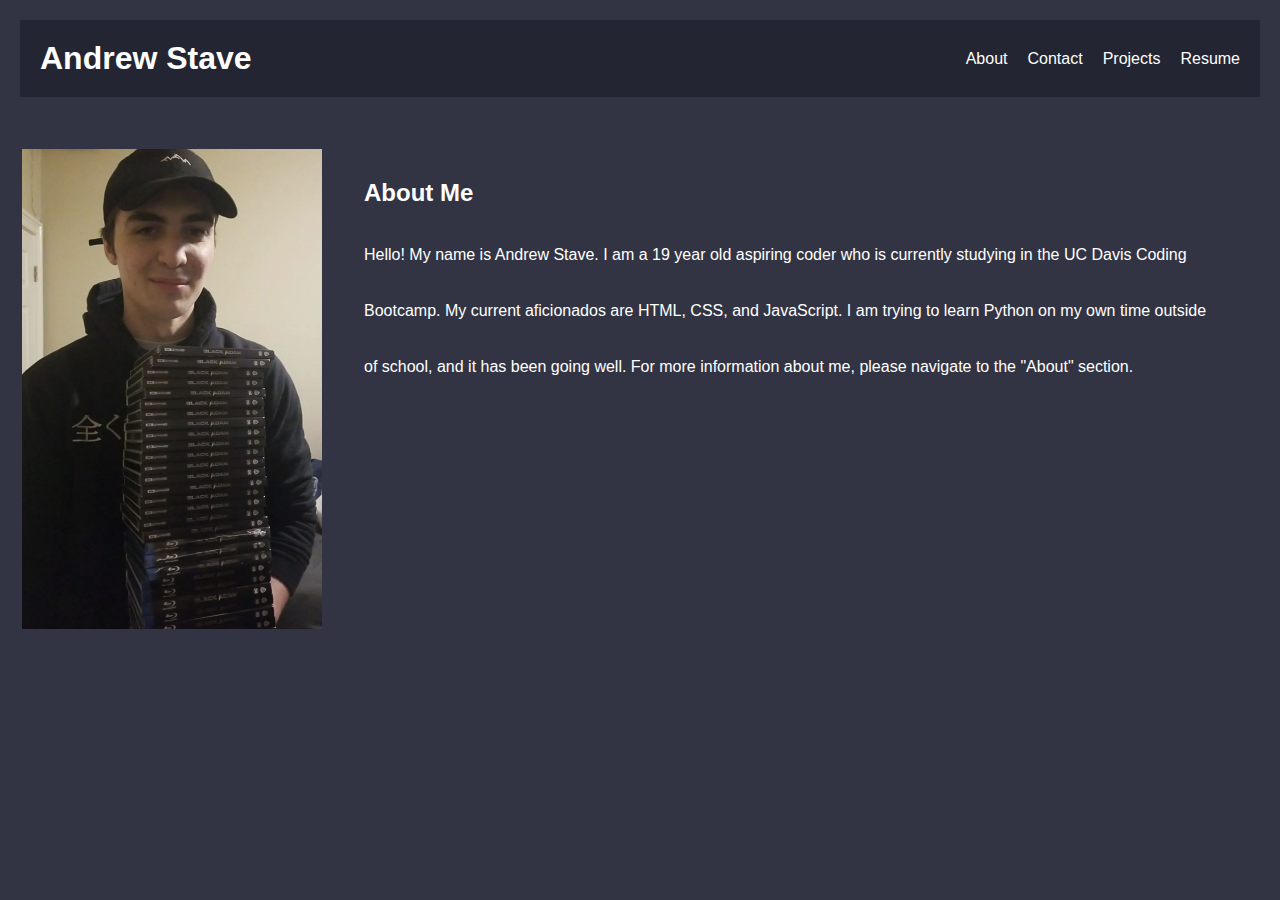
==== index.html @ c48bb348 "almost done" ====
<!DOCTYPE html>
<html lang="en-us">

<head>
    <meta charset="UTF-8" />
    <meta name="viewport" content="width=device-width, initial-scale=1.0">
    <link rel="stylesheet" href="/assets/style.css">
    <title>Andrew's Portfolio</title>
</head>
<body>
    <header>
        <nav>
            <h1>Andrew Stave</h1>
            <ul>
                <li><a href="./about.html">About</a></li>
                <li><a href="./contact.html">Contact</a></li>
                <li><a href="./projects.html">Projects</a></li>
                <li><a href="./resume.html">Resume</a></li>
            </ul>
        </nav>
    </header>
    <div class="header">
        <table>
            <tr>
                <td style="vertical-align: top;">
                    <img src="thestave.jpg.png" alt="Portrait Photo" width="300" height="480" style="margin-top: 50px">
                </td>
                <td style="vertical-align: top;">
                    <section id="about">
                        <div class="container">
                            <h2>About Me</h2>
                            <div class="double-spaced">
                            <p>Hello! My name is Andrew Stave. I am a 19 year old aspiring coder who is currently studying in the UC Davis Coding 
                                Bootcamp. My current aficionados are HTML, CSS, and JavaScript. I am trying to learn Python on my own
                                time outside of school, and it has been going well. For more information about me, please navigate to the "About"
                                section.
                            </div>
                            </p>
                        </div>
                    </section>
                </td>
            </tr>
        </table>

    </div>
</body>
</html>
---- assets/style.css ----
* {
    margin: 0;
    padding: 0;
    box-sizing: border-box;
  }

  .double-spaced {
    line-height: 3.5;
  }

  body {
    font-family: Arial, sans-serif;
    margin: 0;
    padding: 20px;
    color: white;
    background-color: #323444; 
  }
  
  .container {
    max-width: 960px;
    margin: 0 auto;
    padding: 40px;
  }
  
  header {
    background-color: #232533;
    color: #fff;
    padding: 20px;
  }
  
  nav {
    display: flex;
    align-items: center;
    justify-content: space-between;
  }

  nav ul {
    display: flex;
    list-style: none;
  }
  
  nav ul li {
    margin-left: 20px;
  }
  
  nav ul li a {
    color: #fff;
    text-decoration: none;
  }
  
  section {
    padding: 40px 0;
  }
  
  h2 {
    font-size: 24px;
    margin-bottom: 20px;
  }

  
  footer {
    background-color: #333;
    color: #fff;
    text-align: center;
    padding: 20px;
  }
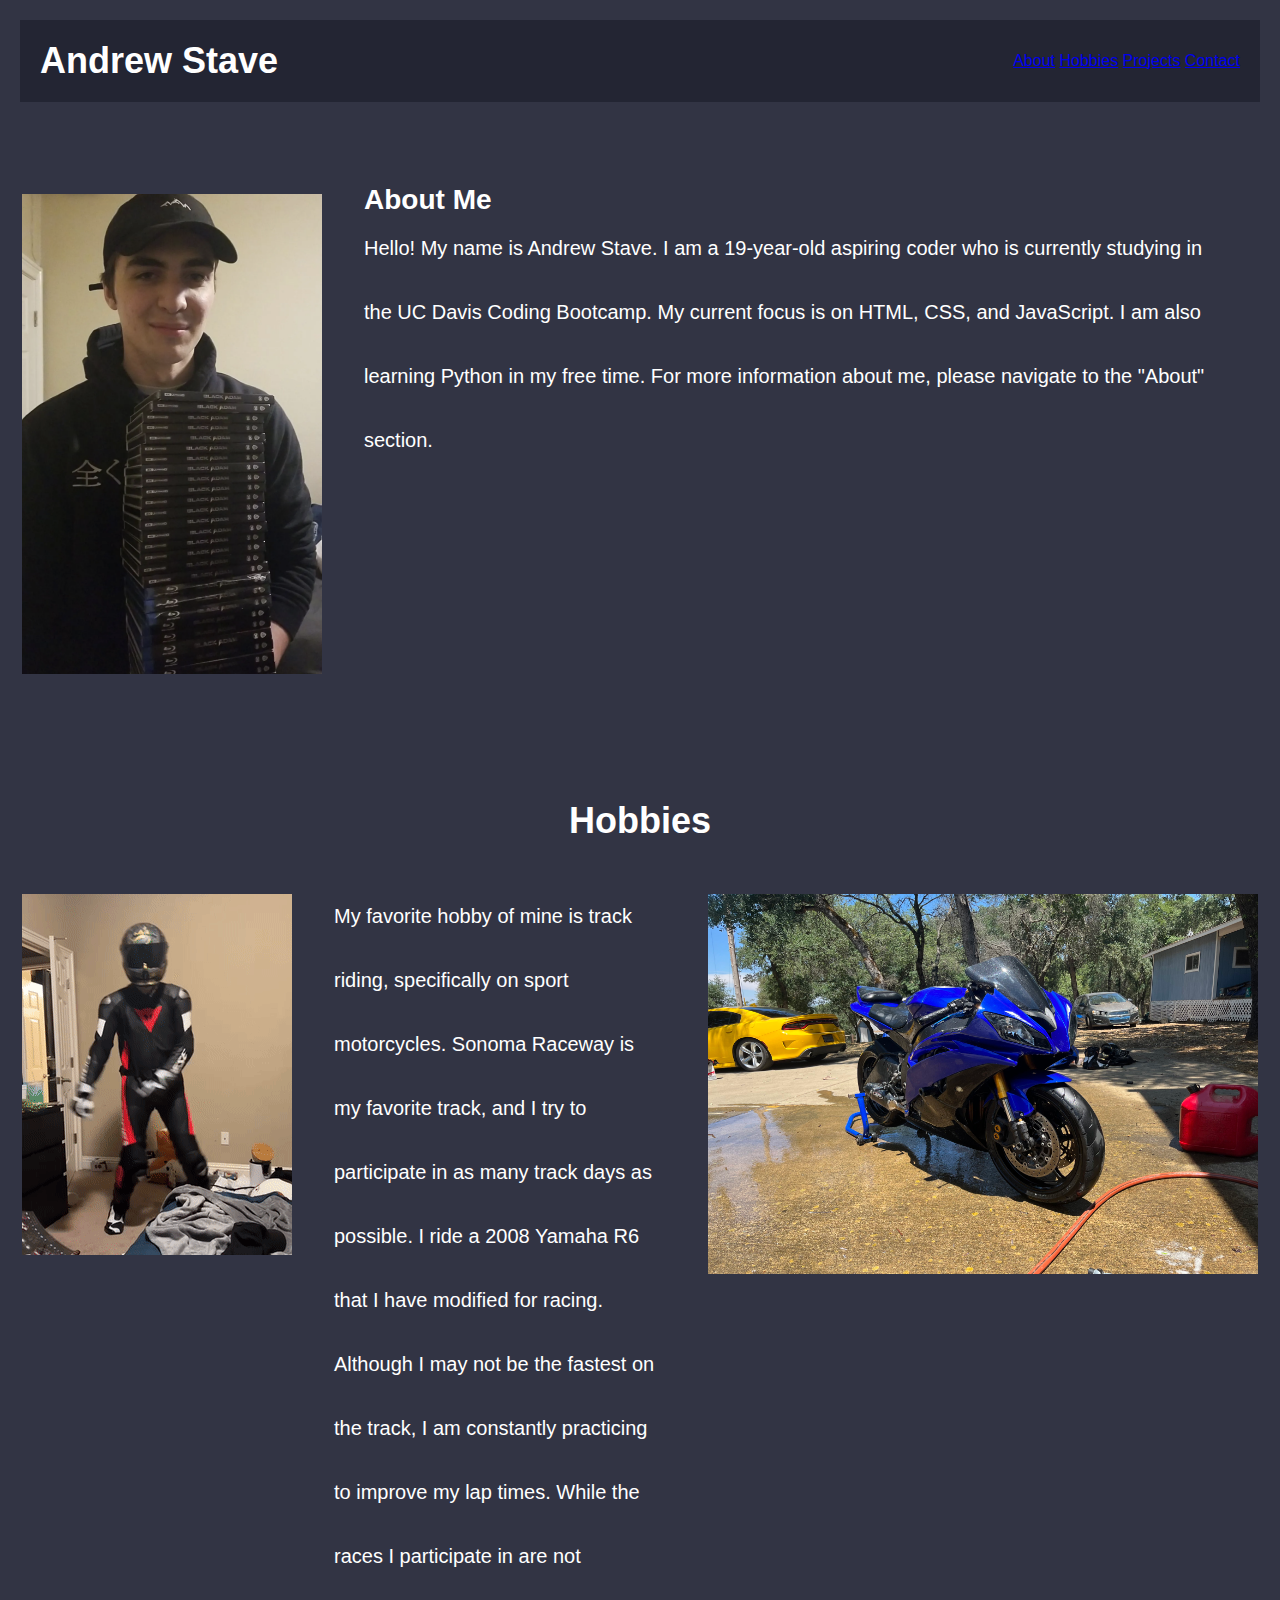
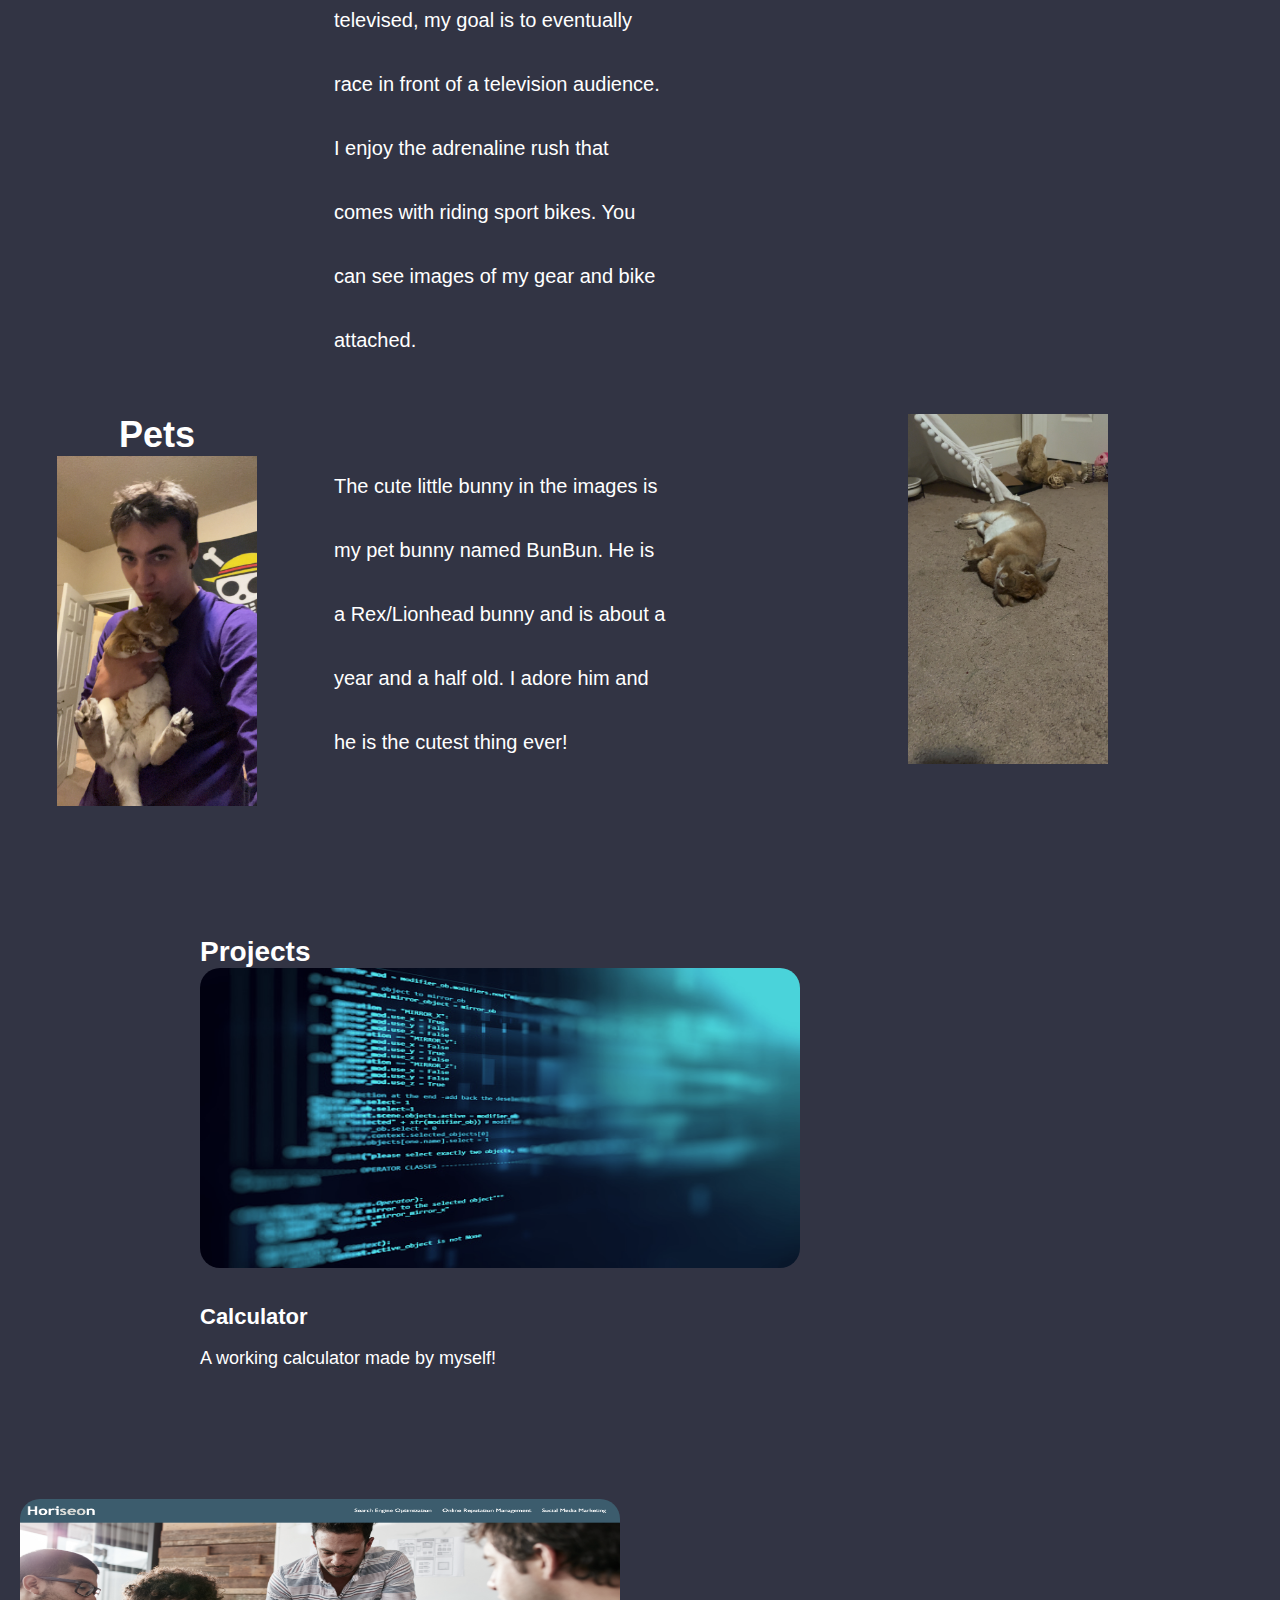
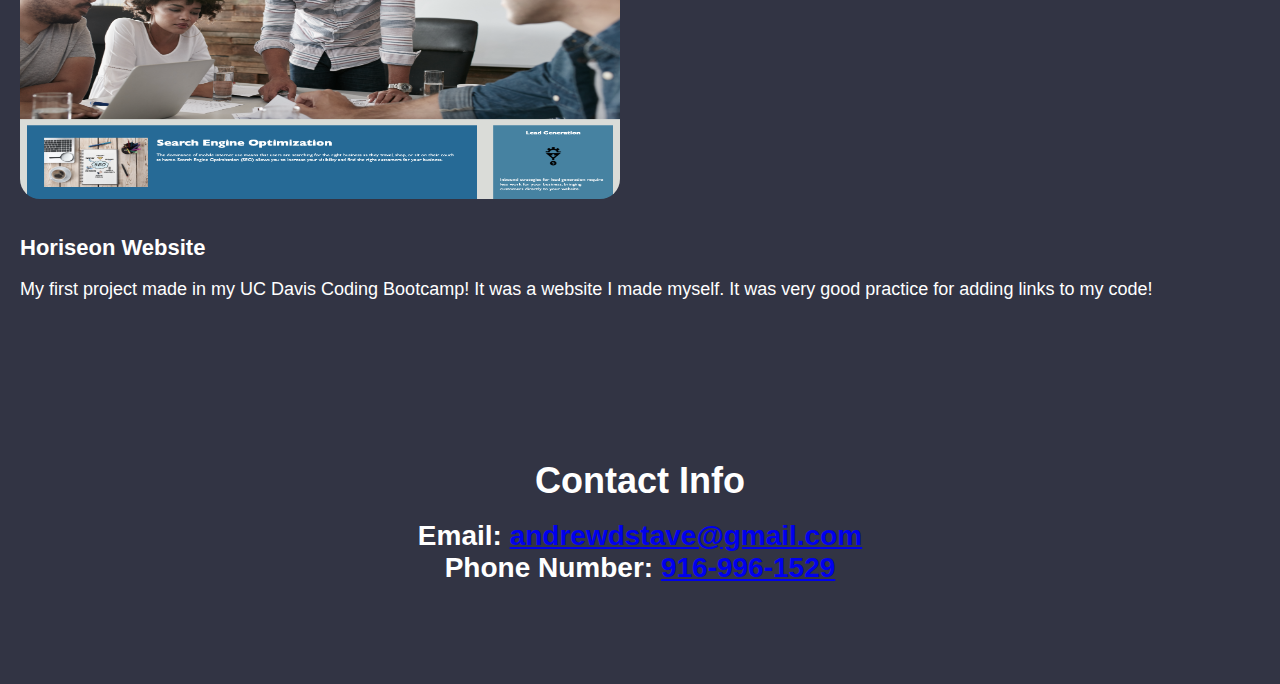
==== commit 4484d4f3: "final touches" ====
--- a/index.html
+++ b/index.html
@@ -7,41 +7,131 @@
     <link rel="stylesheet" href="/assets/style.css">
     <title>Andrew's Portfolio</title>
 </head>
+
 <body>
     <header>
         <nav>
             <h1>Andrew Stave</h1>
-            <ul>
-                <li><a href="./about.html">About</a></li>
-                <li><a href="./contact.html">Contact</a></li>
-                <li><a href="./projects.html">Projects</a></li>
-                <li><a href="./resume.html">Resume</a></li>
-            </ul>
+            <div class="nav-links">
+                <a href="#about">About</a>
+                <a href="#hobbies">Hobbies</a>
+                <a href="#projects">Projects</a>
+                <a href="#contact">Contact</a>
+            </div>
         </nav>
     </header>
-    <div class="header">
+
+    <section id="about">
+        <div class="header">
+            <table>
+                <tr>
+                    <td style="vertical-align: top;">
+                        <img src="thestave.jpg.png" alt="Portrait Photo" width="300" height="480" style="margin-top: 50px">
+                    </td>
+                    <td style="vertical-align: top;">
+                        <div class="container">
+                            <h2>About Me</h2>
+                            <div class="double-spaced">
+                                <p>
+                                    Hello! My name is Andrew Stave. I am a 19-year-old aspiring coder who is currently studying in the UC Davis Coding Bootcamp. My current 
+                                    focus is on HTML, CSS, and JavaScript. I am also learning Python in my free time. For more information about me, please navigate to the 
+                                    "About" section.
+                                </p>
+                            </div>
+                        </div>
+                    </td>
+                </tr>
+            </table>
+        </div>
+    </section>
+    <section id="hobbies">
+        <div style="text-align: center; margin-top: 40px;">
+            <h1>Hobbies</h1>
+        </div>
         <table>
             <tr>
                 <td style="vertical-align: top;">
-                    <img src="thestave.jpg.png" alt="Portrait Photo" width="300" height="480" style="margin-top: 50px">
+                    <img src="billybouncin.gif" style="margin-top: 50px">
                 </td>
                 <td style="vertical-align: top;">
-                    <section id="about">
-                        <div class="container">
-                            <h2>About Me</h2>
-                            <div class="double-spaced">
-                            <p>Hello! My name is Andrew Stave. I am a 19 year old aspiring coder who is currently studying in the UC Davis Coding 
-                                Bootcamp. My current aficionados are HTML, CSS, and JavaScript. I am trying to learn Python on my own
-                                time outside of school, and it has been going well. For more information about me, please navigate to the "About"
-                                section.
-                            </div>
+                    <div class="container">
+                        <div class="double-spaced">
+                            <p>
+                                My favorite hobby of mine is track riding, specifically on sport motorcycles. Sonoma Raceway is my favorite track, and I try to participate 
+                                in as many track days as possible. I ride a 2008 Yamaha R6 that I have modified for racing. Although I may not be the fastest on the track, 
+                                I am constantly practicing to improve my lap times. While the races I participate in are not televised, my goal is to eventually race in 
+                                front of a television audience. I enjoy the adrenaline rush that comes with riding sport bikes. You can see images of my gear and bike attached.
                             </p>
                         </div>
-                    </section>
+                    </div>
+                </td>
+                <td style="vertical-align: top;">
+                    <div style="text-align: right; margin-top: 50px;">
+                        <img src="IMG_1594.jpg" width="550" height="380">
+                    </div>
+                </td>
+            </tr>
+            <tr>
+                <td style="vertical-align: top; text-align: center;">
+                    <h1>Pets</h1>
+                    <img src="IMG_1691.JPG" width="200" height="350">
+                </td>
+                <td style="vertical-align: top;">
+                    <div class="container">
+                        <div class="double-spaced">
+                            <p>
+                                The cute little bunny in the images is my pet bunny named BunBun. He is a Rex/Lionhead bunny and is about a year and a half old. I adore him and 
+                                he is the cutest thing ever!
+                            </p>
+                        </div>
+                    </div>
+                </td>
+                <td style="vertical-align: top;">
+                    <div style="text-align: right; margin-right: 150px;">
+                        <img src="IMG_1710.JPG" width="200" height="350">
+                    </div>
                 </td>
             </tr>
         </table>
+    </section>
+    <section id="projects">
+        <div class="container">
+            <h2 style="font-size: 28px;">Projects</h2>
+            <div class="project">
+                <div class="movement">
+                <img src="project1.jpg" height="200" width="500">
+            </div>
+            </div>
+                <br><br>
+                <h3 style="font-size: 22px;">Calculator</h3>
+                <br>
+                <p style="font-size: 18px;">A working calculator made by myself!</p>
+                <br><br><br><br><br>
+            </div>
+            <div class="project">
+                <div class="movement">
+                <a href="https://andrewdstave.github.io/horiseon-website/">
+                <img src="project2.jpg" height="200" width="500">
+            </div>
+            </a>
+                <br><br>
+                <h3 style="font-size: 22px;">Horiseon Website</h3>
+                <br>
+                <p style="font-size: 18px;">My first project made in my UC Davis Coding Bootcamp! It was a website I made myself. It was very good practice for adding links to my code!</p>
+            </div>
+        </div>
+    </section>
+    
+    <section id="contact" style="text-align: center; margin-top: 40px;">
+        <div class="container contact-info">
+            <h1>Contact Info</h1>
+            <br>
+            <h2>Email: <a href="mailto:andrewdstave@gmail.com">andrewdstave@gmail.com</a></h2>
+            <h2>Phone Number: <a href="tel:916-996-1529">916-996-1529</a></h2>
+        </div>
+    </section>
+</section>
 
-    </div>
 </body>
-</html>+
+</html>
--- a/assets/style.css
+++ b/assets/style.css
@@ -5,7 +5,7 @@
   }
 
   .double-spaced {
-    line-height: 3.5;
+    line-height: 3.2;
   }
 
   body {
@@ -15,13 +15,53 @@
     color: white;
     background-color: #323444; 
   }
-  
+
+  html{
+    scroll-behavior: smooth;
+  }
+
+  h1 {
+      font-size: 36px;
+  }
+
+  h2 {
+    font-size: 28px;
+  }
+
+  p {
+    font-size: 20px;
+  }
+
+.contact-info {
+    font-size: 16px;
+}
   .container {
     max-width: 960px;
     margin: 0 auto;
     padding: 40px;
   }
   
+  .movement{
+    width:600px;
+    height:300px;
+    border-radius: 20px;
+    overflow: hidden;
+    cursor: pointer;
+    
+    }
+    
+    .movement img{
+    width: 100%;
+    height: 100%;
+    filter: grayscale(.4);
+    transition: .3s;
+    }
+    
+    .movement img:hover{
+    filter: grayscale(0);
+    transform: scale(1.3) rotate(7deg);
+    }
+
   header {
     background-color: #232533;
     color: #fff;
@@ -52,12 +92,6 @@
     padding: 40px 0;
   }
   
-  h2 {
-    font-size: 24px;
-    margin-bottom: 20px;
-  }
-
-  
   footer {
     background-color: #333;
     color: #fff;
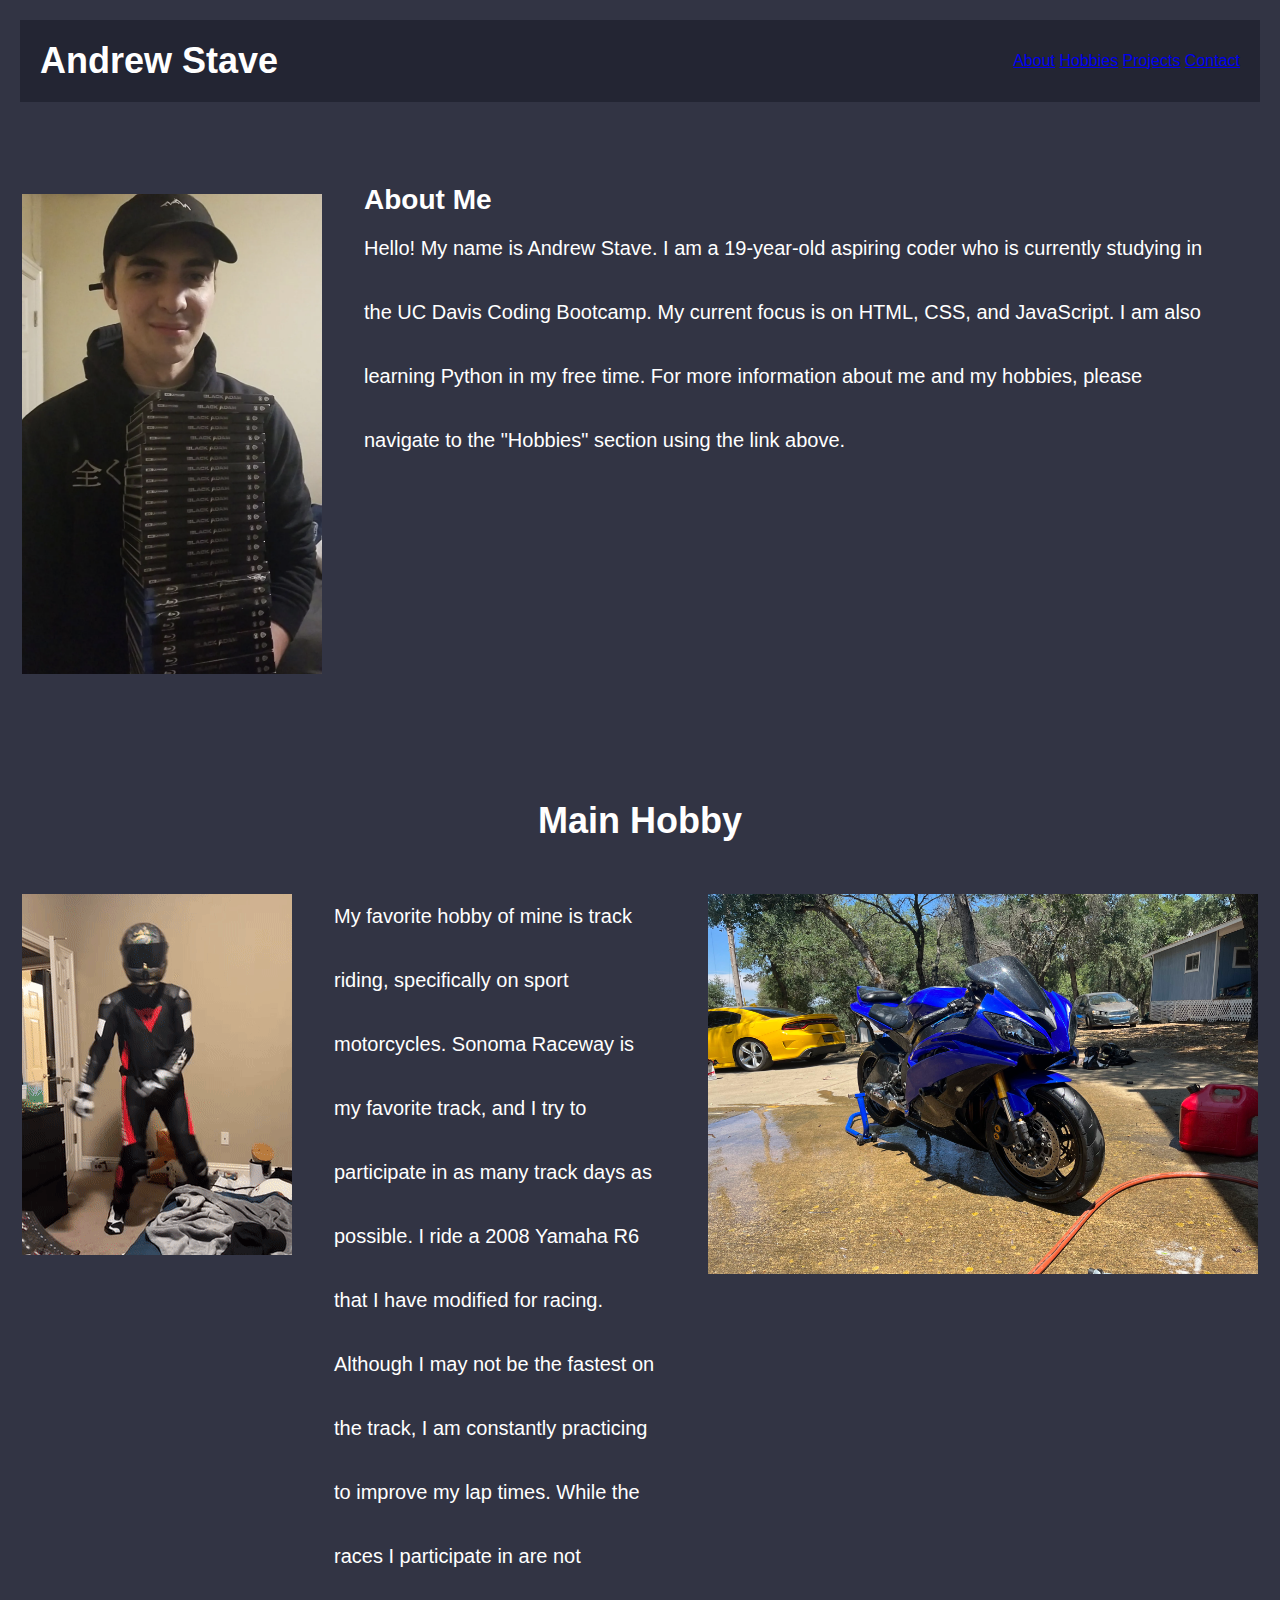
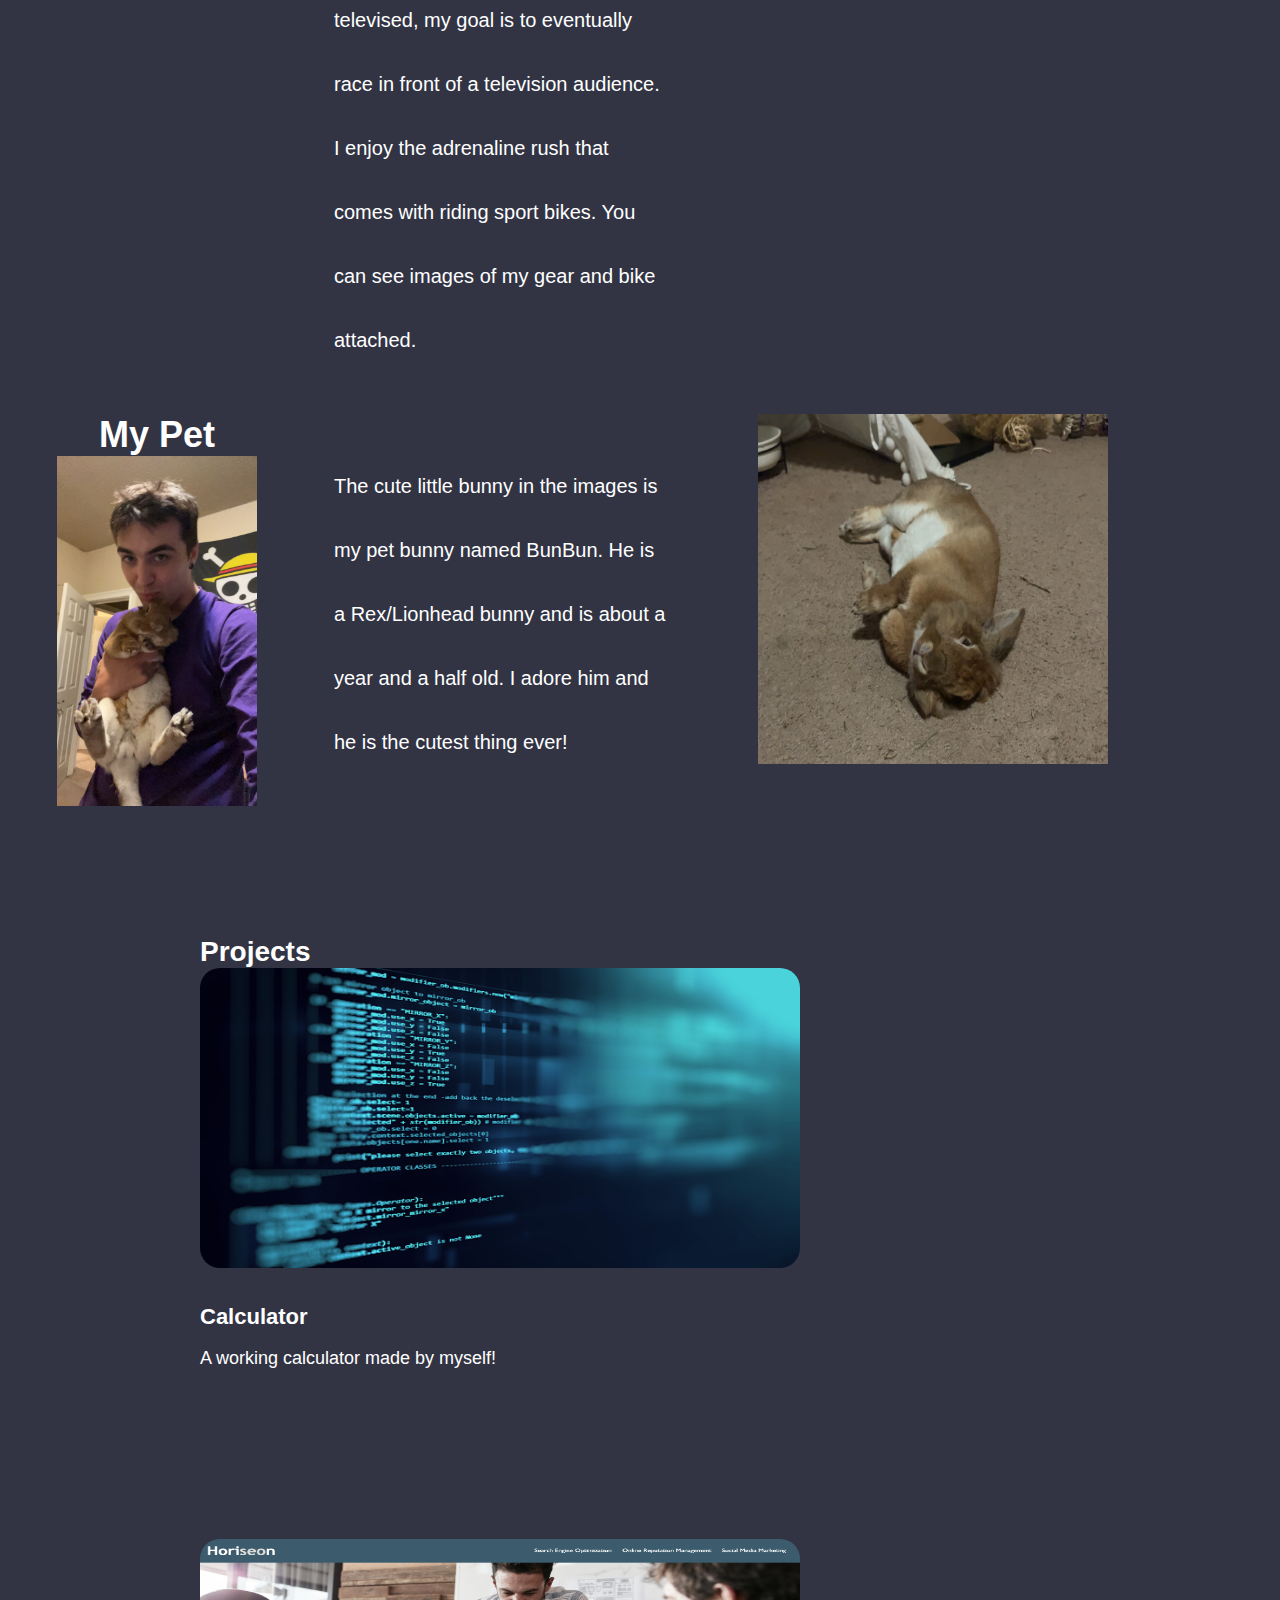
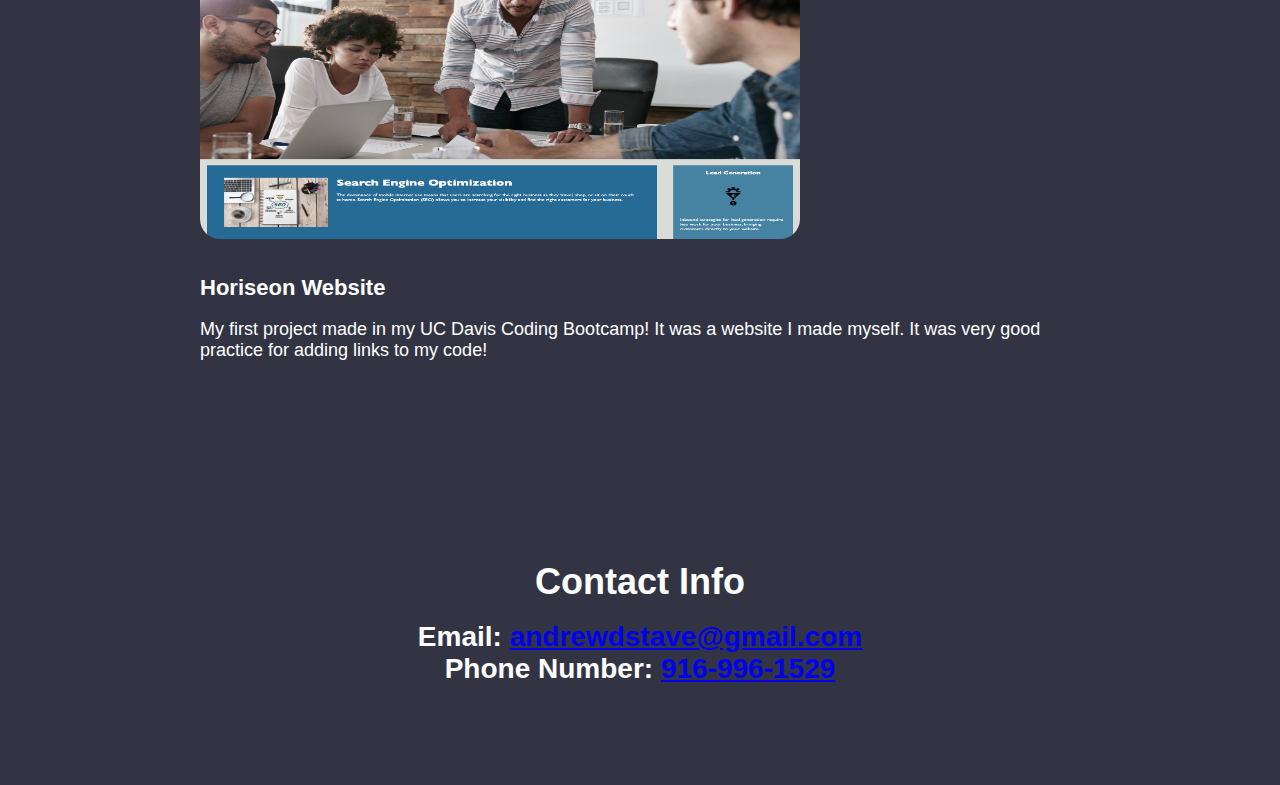
==== commit 276075eb: "everything finished" ====
--- a/index.html
+++ b/index.html
@@ -34,8 +34,8 @@
                             <div class="double-spaced">
                                 <p>
                                     Hello! My name is Andrew Stave. I am a 19-year-old aspiring coder who is currently studying in the UC Davis Coding Bootcamp. My current 
-                                    focus is on HTML, CSS, and JavaScript. I am also learning Python in my free time. For more information about me, please navigate to the 
-                                    "About" section.
+                                    focus is on HTML, CSS, and JavaScript. I am also learning Python in my free time. For more information about me and my hobbies, please 
+                                    navigate to the "Hobbies" section using the link above.
                                 </p>
                             </div>
                         </div>
@@ -46,7 +46,7 @@
     </section>
     <section id="hobbies">
         <div style="text-align: center; margin-top: 40px;">
-            <h1>Hobbies</h1>
+            <h1>Main Hobby</h1>
         </div>
         <table>
             <tr>
@@ -67,14 +67,14 @@
                 </td>
                 <td style="vertical-align: top;">
                     <div style="text-align: right; margin-top: 50px;">
-                        <img src="IMG_1594.jpg" width="550" height="380">
+                        <img src="08R6.jpg" width="550" height="380">
                     </div>
                 </td>
             </tr>
             <tr>
                 <td style="vertical-align: top; text-align: center;">
-                    <h1>Pets</h1>
-                    <img src="IMG_1691.JPG" width="200" height="350">
+                    <h1>My Pet</h1>
+                    <img src="holding-bun.JPG" width="200" height="350">
                 </td>
                 <td style="vertical-align: top;">
                     <div class="container">
@@ -88,7 +88,7 @@
                 </td>
                 <td style="vertical-align: top;">
                     <div style="text-align: right; margin-right: 150px;">
-                        <img src="IMG_1710.JPG" width="200" height="350">
+                        <img src="bun-laying-down.JPG" width="350" height="350">
                     </div>
                 </td>
             </tr>
@@ -109,16 +109,18 @@
                 <br><br><br><br><br>
             </div>
             <div class="project">
+                <div class="container">
                 <div class="movement">
                 <a href="https://andrewdstave.github.io/horiseon-website/">
                 <img src="project2.jpg" height="200" width="500">
-            </div>
+                </div>
             </a>
                 <br><br>
                 <h3 style="font-size: 22px;">Horiseon Website</h3>
                 <br>
                 <p style="font-size: 18px;">My first project made in my UC Davis Coding Bootcamp! It was a website I made myself. It was very good practice for adding links to my code!</p>
             </div>
+        </div>
         </div>
     </section>
     
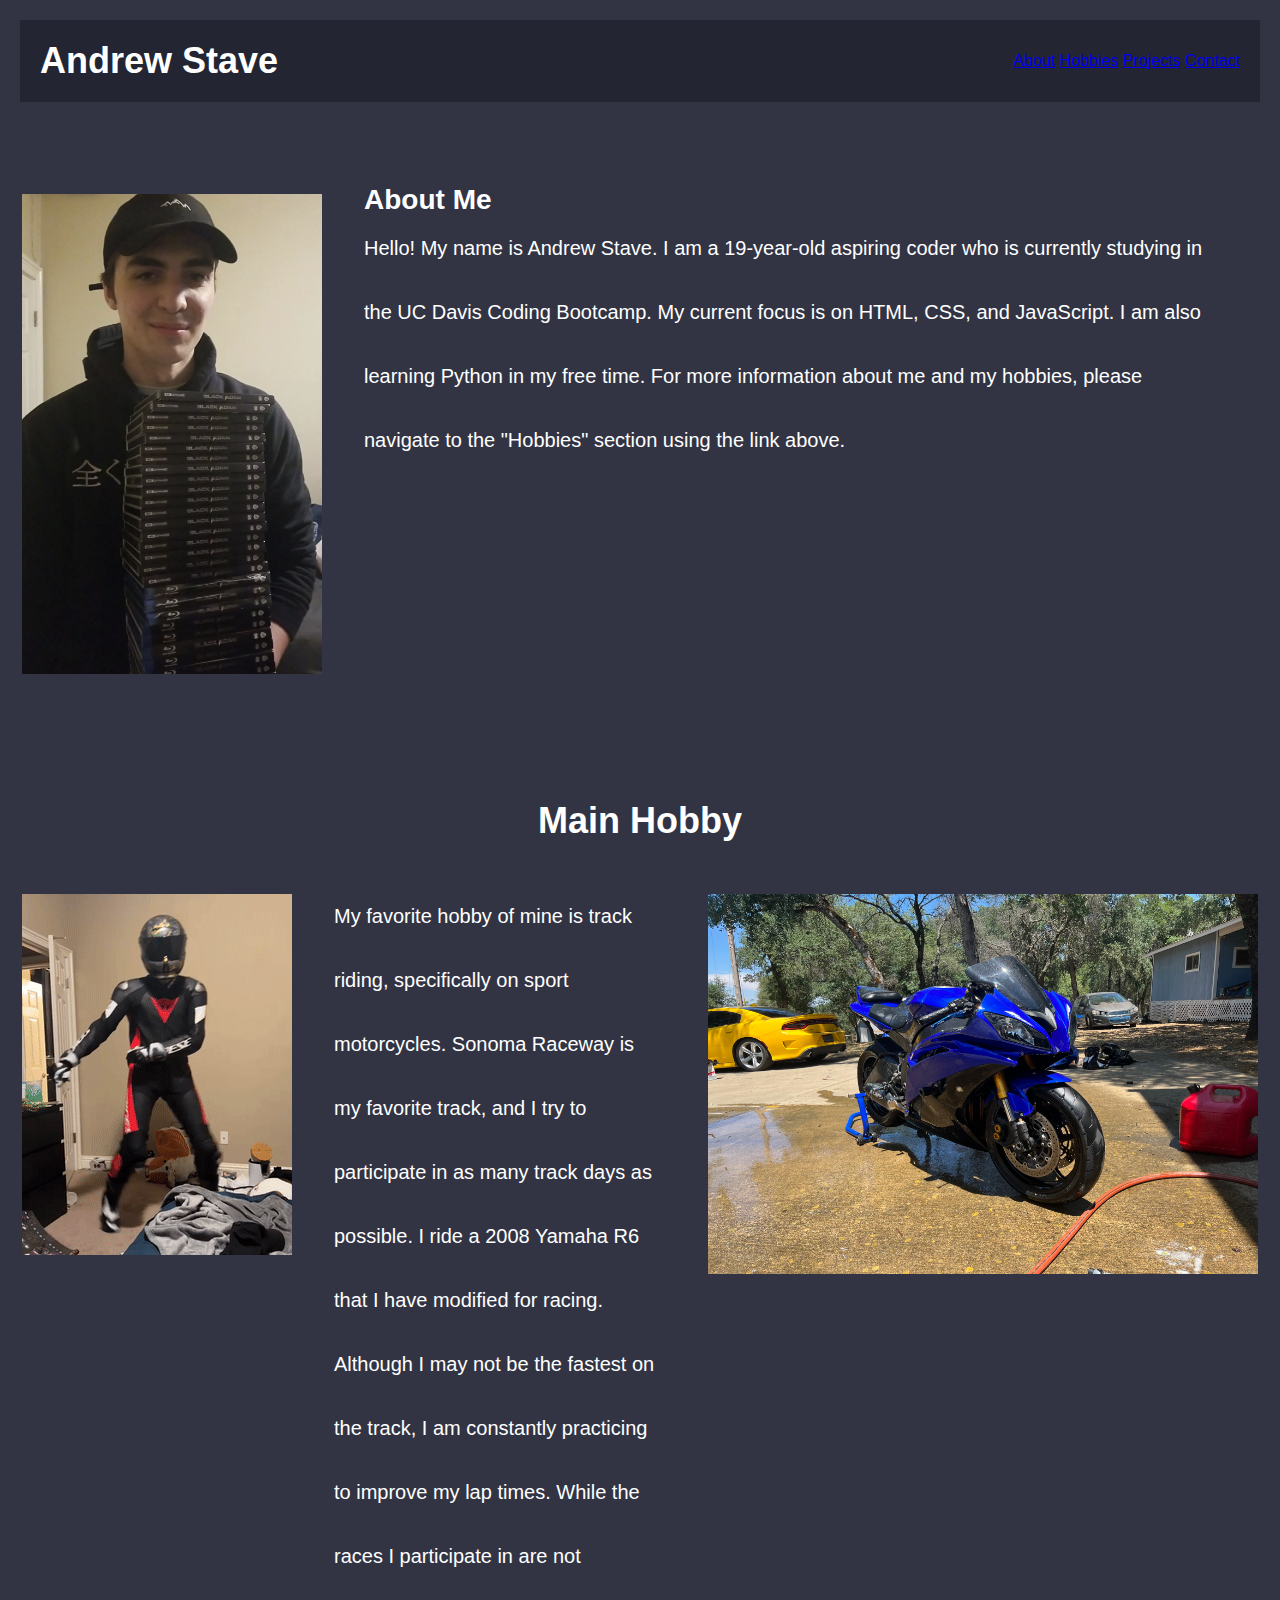
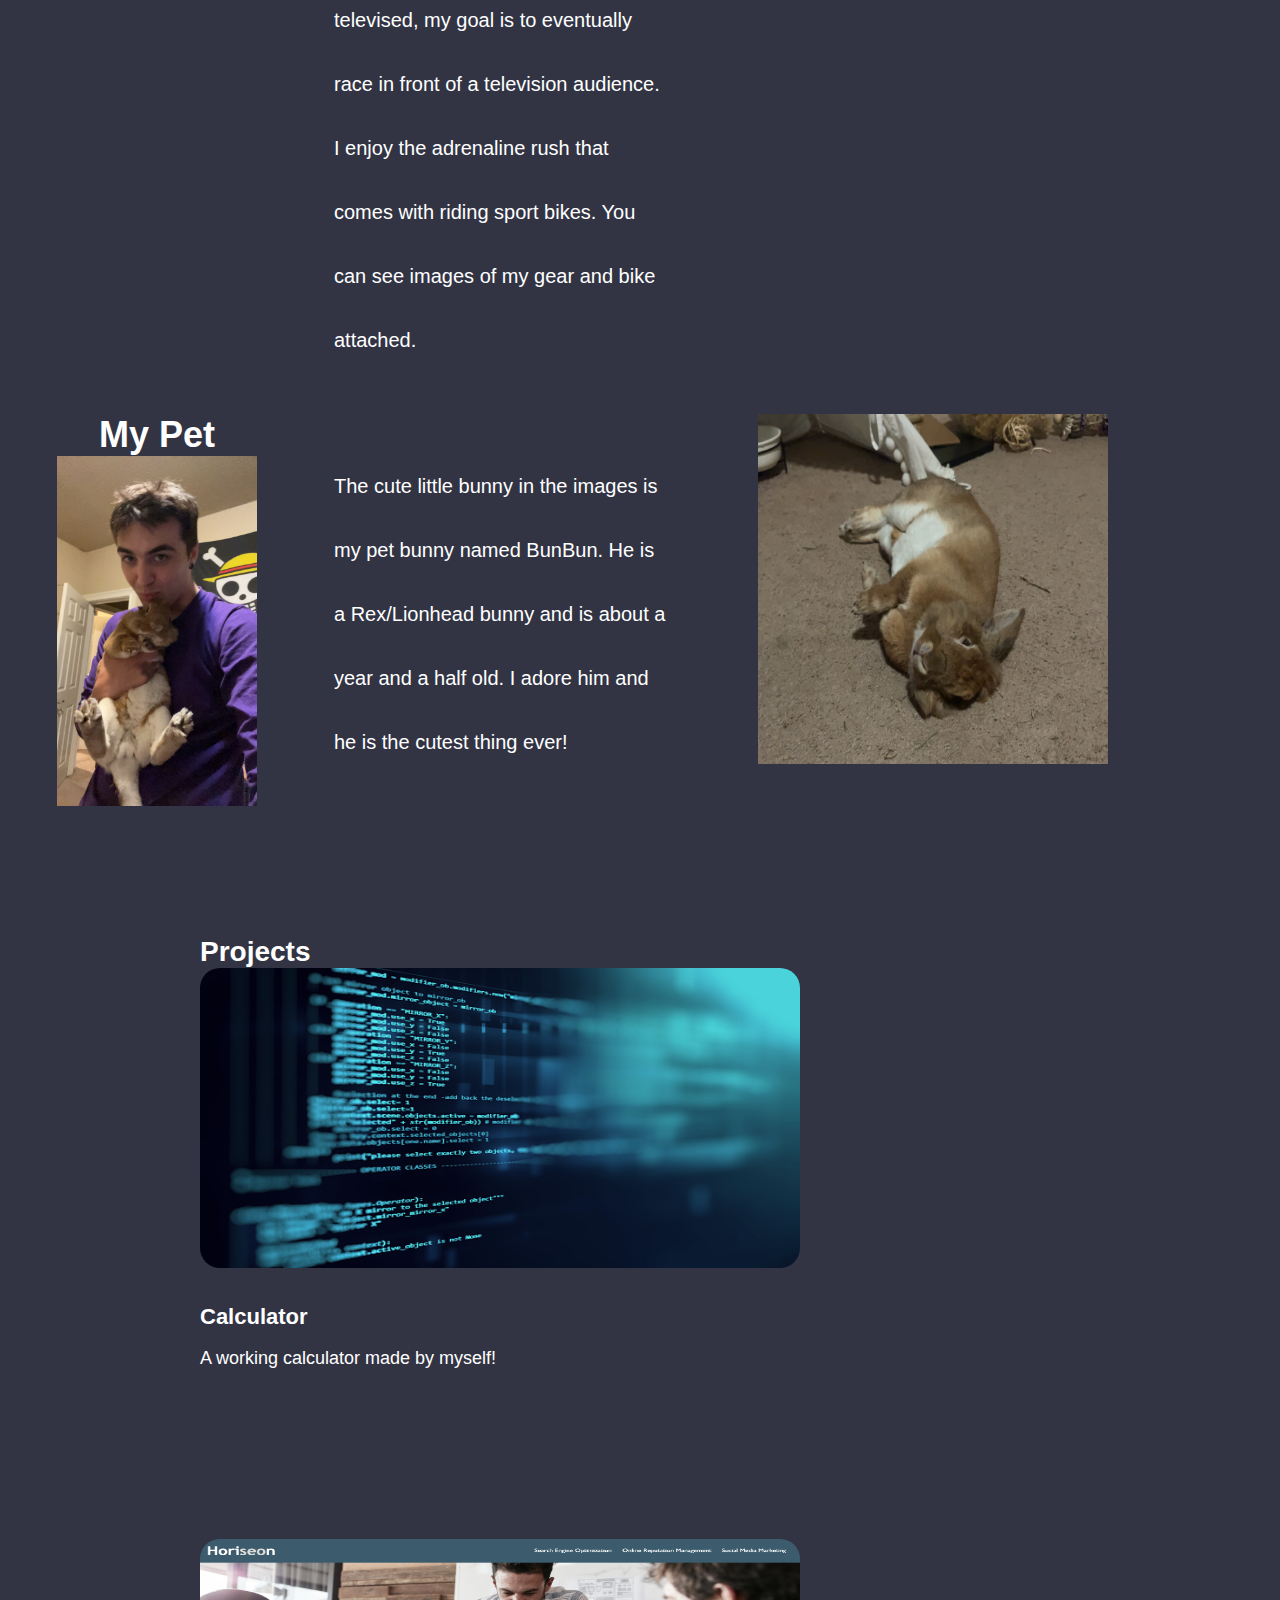
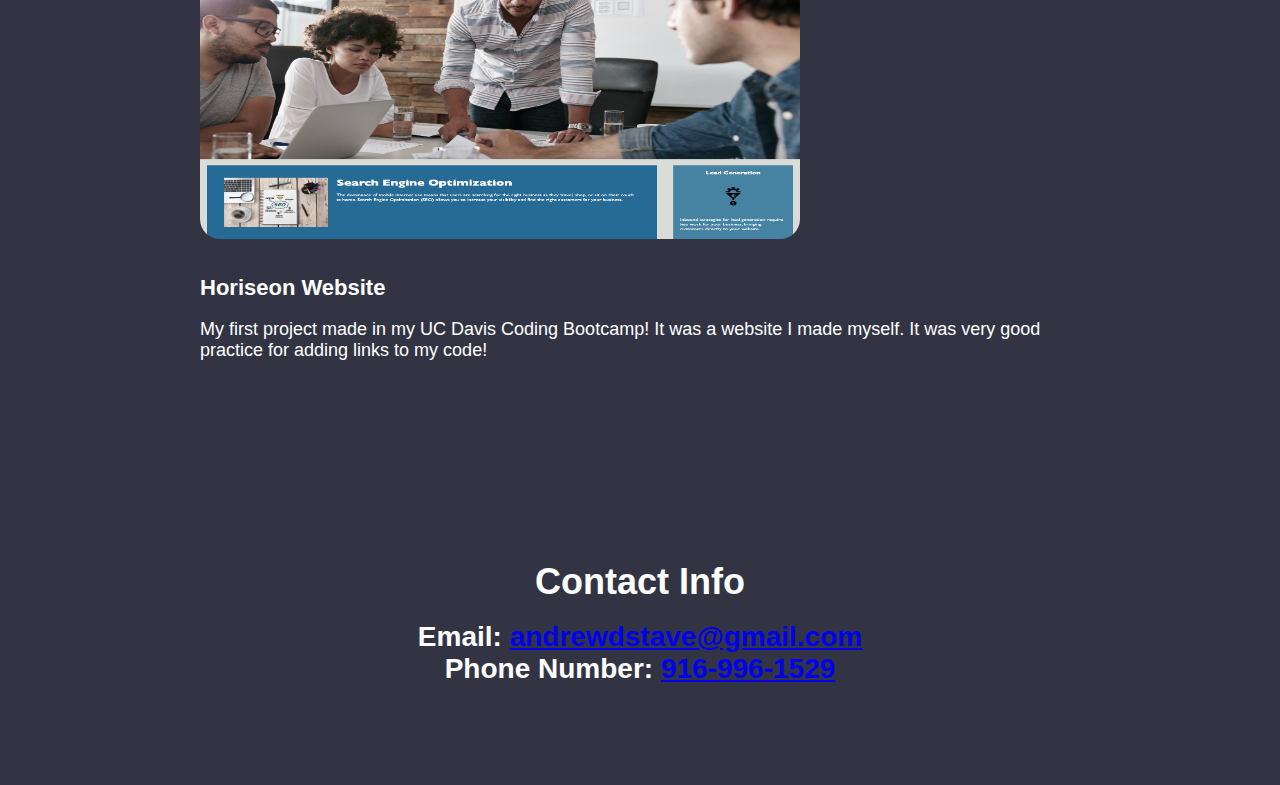
==== commit 3b15a194: "all done" ====
--- a/index.html
+++ b/index.html
@@ -4,7 +4,7 @@
 <head>
     <meta charset="UTF-8" />
     <meta name="viewport" content="width=device-width, initial-scale=1.0">
-    <link rel="stylesheet" href="/assets/style.css">
+    <link rel="stylesheet" href="assets/style.css">
     <title>Andrew's Portfolio</title>
 </head>
 
@@ -26,7 +26,7 @@
             <table>
                 <tr>
                     <td style="vertical-align: top;">
-                        <img src="thestave.jpg.png" alt="Portrait Photo" width="300" height="480" style="margin-top: 50px">
+                        <img src="./pictures/thestave.jpg.png" alt="Portrait Photo" width="300" height="480" style="margin-top: 50px">
                     </td>
                     <td style="vertical-align: top;">
                         <div class="container">
@@ -51,7 +51,7 @@
         <table>
             <tr>
                 <td style="vertical-align: top;">
-                    <img src="billybouncin.gif" style="margin-top: 50px">
+                    <img src="./pictures/billybouncin.gif" style="margin-top: 50px">
                 </td>
                 <td style="vertical-align: top;">
                     <div class="container">
@@ -67,14 +67,14 @@
                 </td>
                 <td style="vertical-align: top;">
                     <div style="text-align: right; margin-top: 50px;">
-                        <img src="08R6.jpg" width="550" height="380">
+                        <img src="./pictures/08R6.jpg" width="550" height="380">
                     </div>
                 </td>
             </tr>
             <tr>
                 <td style="vertical-align: top; text-align: center;">
                     <h1>My Pet</h1>
-                    <img src="holding-bun.JPG" width="200" height="350">
+                    <img src="./pictures/holding-bun.JPG" width="200" height="350">
                 </td>
                 <td style="vertical-align: top;">
                     <div class="container">
@@ -88,7 +88,7 @@
                 </td>
                 <td style="vertical-align: top;">
                     <div style="text-align: right; margin-right: 150px;">
-                        <img src="bun-laying-down.JPG" width="350" height="350">
+                        <img src="./pictures/bun-laying-down.JPG" width="350" height="350">
                     </div>
                 </td>
             </tr>
@@ -99,7 +99,7 @@
             <h2 style="font-size: 28px;">Projects</h2>
             <div class="project">
                 <div class="movement">
-                <img src="project1.jpg" height="200" width="500">
+                <img src="./pictures/project1.jpg" height="200" width="500">
             </div>
             </div>
                 <br><br>
@@ -112,7 +112,7 @@
                 <div class="container">
                 <div class="movement">
                 <a href="https://andrewdstave.github.io/horiseon-website/">
-                <img src="project2.jpg" height="200" width="500">
+                <img src="./pictures/project2.jpg" height="200" width="500">
                 </div>
             </a>
                 <br><br>
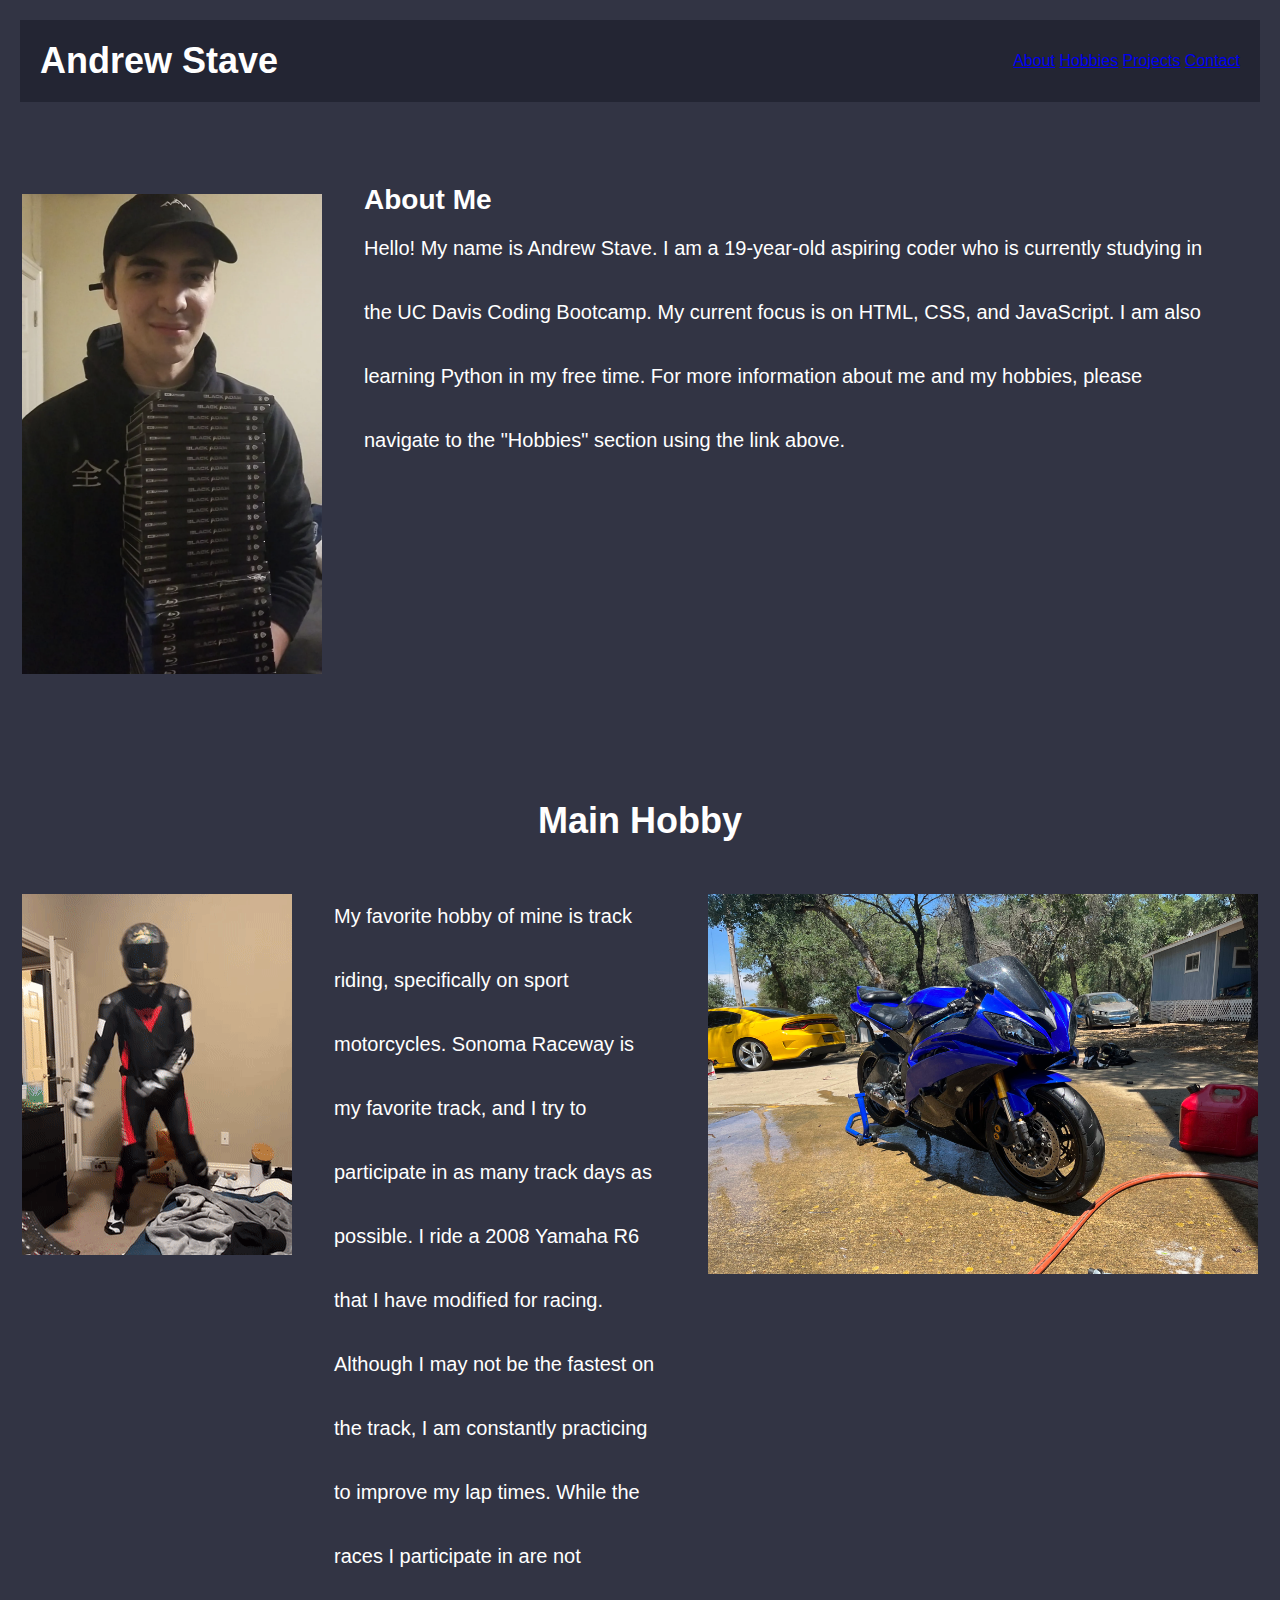
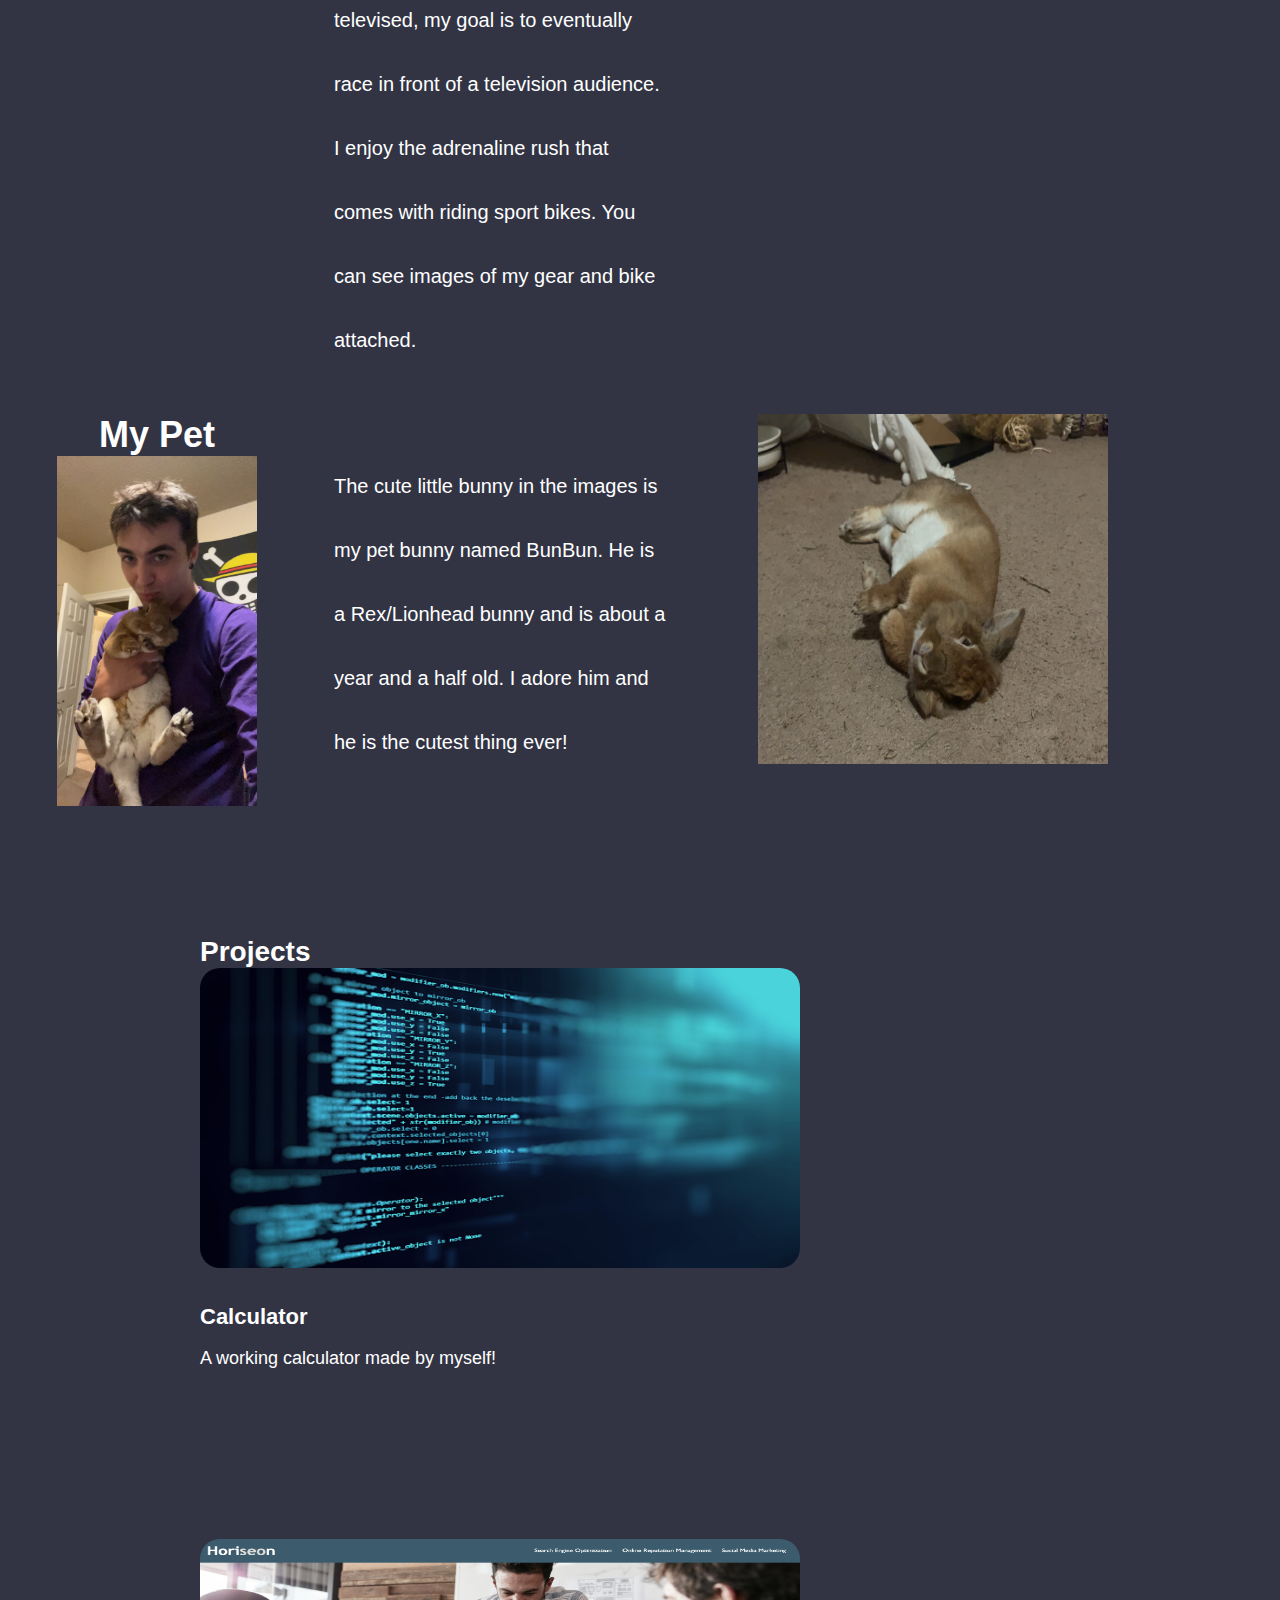
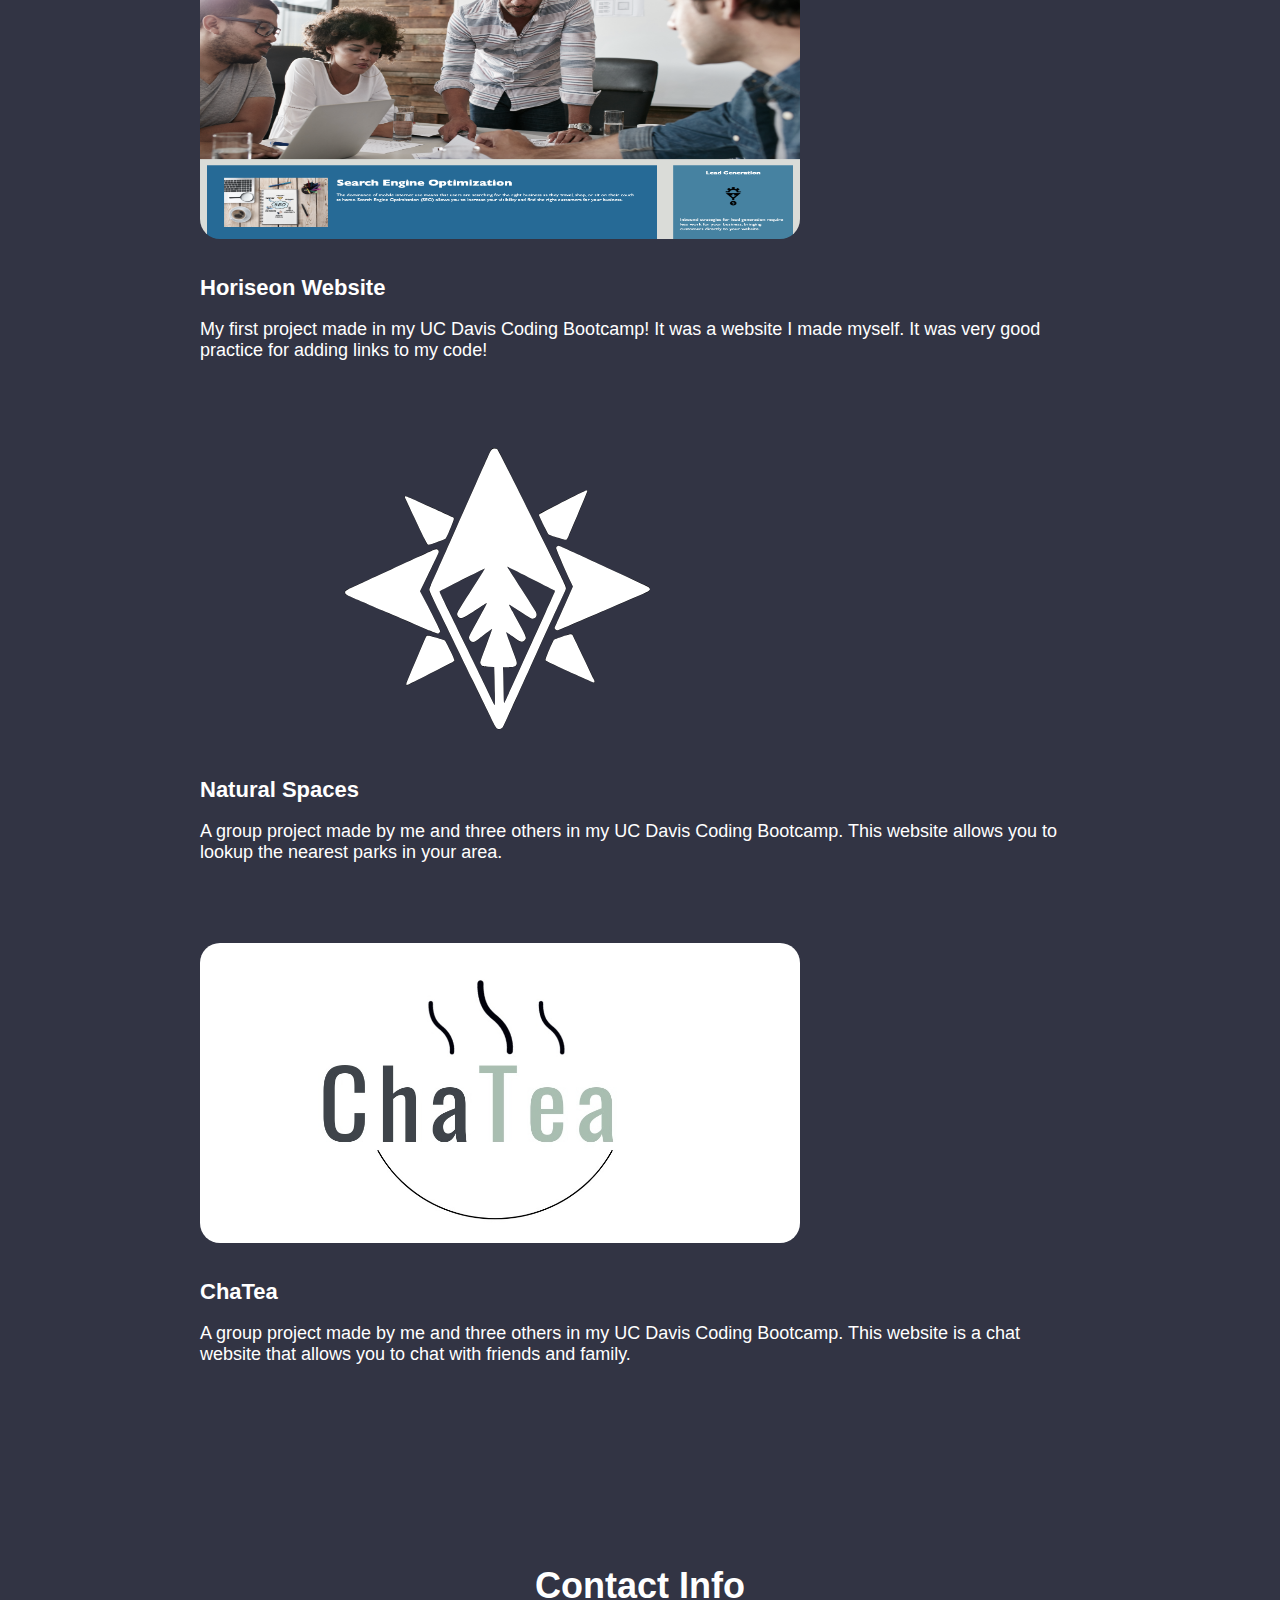
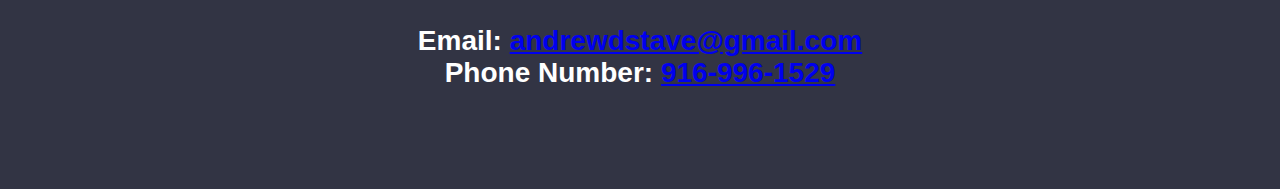
==== commit 64a49365: "added project 2 to website" ====
--- a/index.html
+++ b/index.html
@@ -4,7 +4,7 @@
 <head>
     <meta charset="UTF-8" />
     <meta name="viewport" content="width=device-width, initial-scale=1.0">
-    <link rel="stylesheet" href="assets/style.css">
+    <link rel="stylesheet" href="/assets/style.css">
     <title>Andrew's Portfolio</title>
 </head>
 
@@ -121,6 +121,32 @@
                 <p style="font-size: 18px;">My first project made in my UC Davis Coding Bootcamp! It was a website I made myself. It was very good practice for adding links to my code!</p>
             </div>
         </div>
+        <div class="project">
+            <div class="container">
+            <div class="movement">
+            <a href="https://kylyote.github.io/bootcamp-project-1/">
+            <img src="./pictures/naturalspaces.svg" height="200" width="500">
+            </div>
+        </a>
+            <br><br>
+            <h3 style="font-size: 22px;">Natural Spaces</h3>
+            <br>
+            <p style="font-size: 18px;">A group project made by me and three others in my UC Davis Coding Bootcamp. This website allows you to lookup the nearest parks in your area.</p>
+        </div>
+    </div>
+    <div class="project">
+        <div class="container">
+        <div class="movement">
+        <a href="https://morning-spire-89765-733c4b62d1d7.herokuapp.com/login">
+        <img src="./pictures/ChaTea.png" height="200" width="500">
+        </div>
+    </a>
+        <br><br>
+        <h3 style="font-size: 22px;">ChaTea</h3>
+        <br>
+        <p style="font-size: 18px;">A group project made by me and three others in my UC Davis Coding Bootcamp. This website is a chat website that allows you to chat with friends and family.</p>
+    </div>
+</div>
         </div>
     </section>
     
